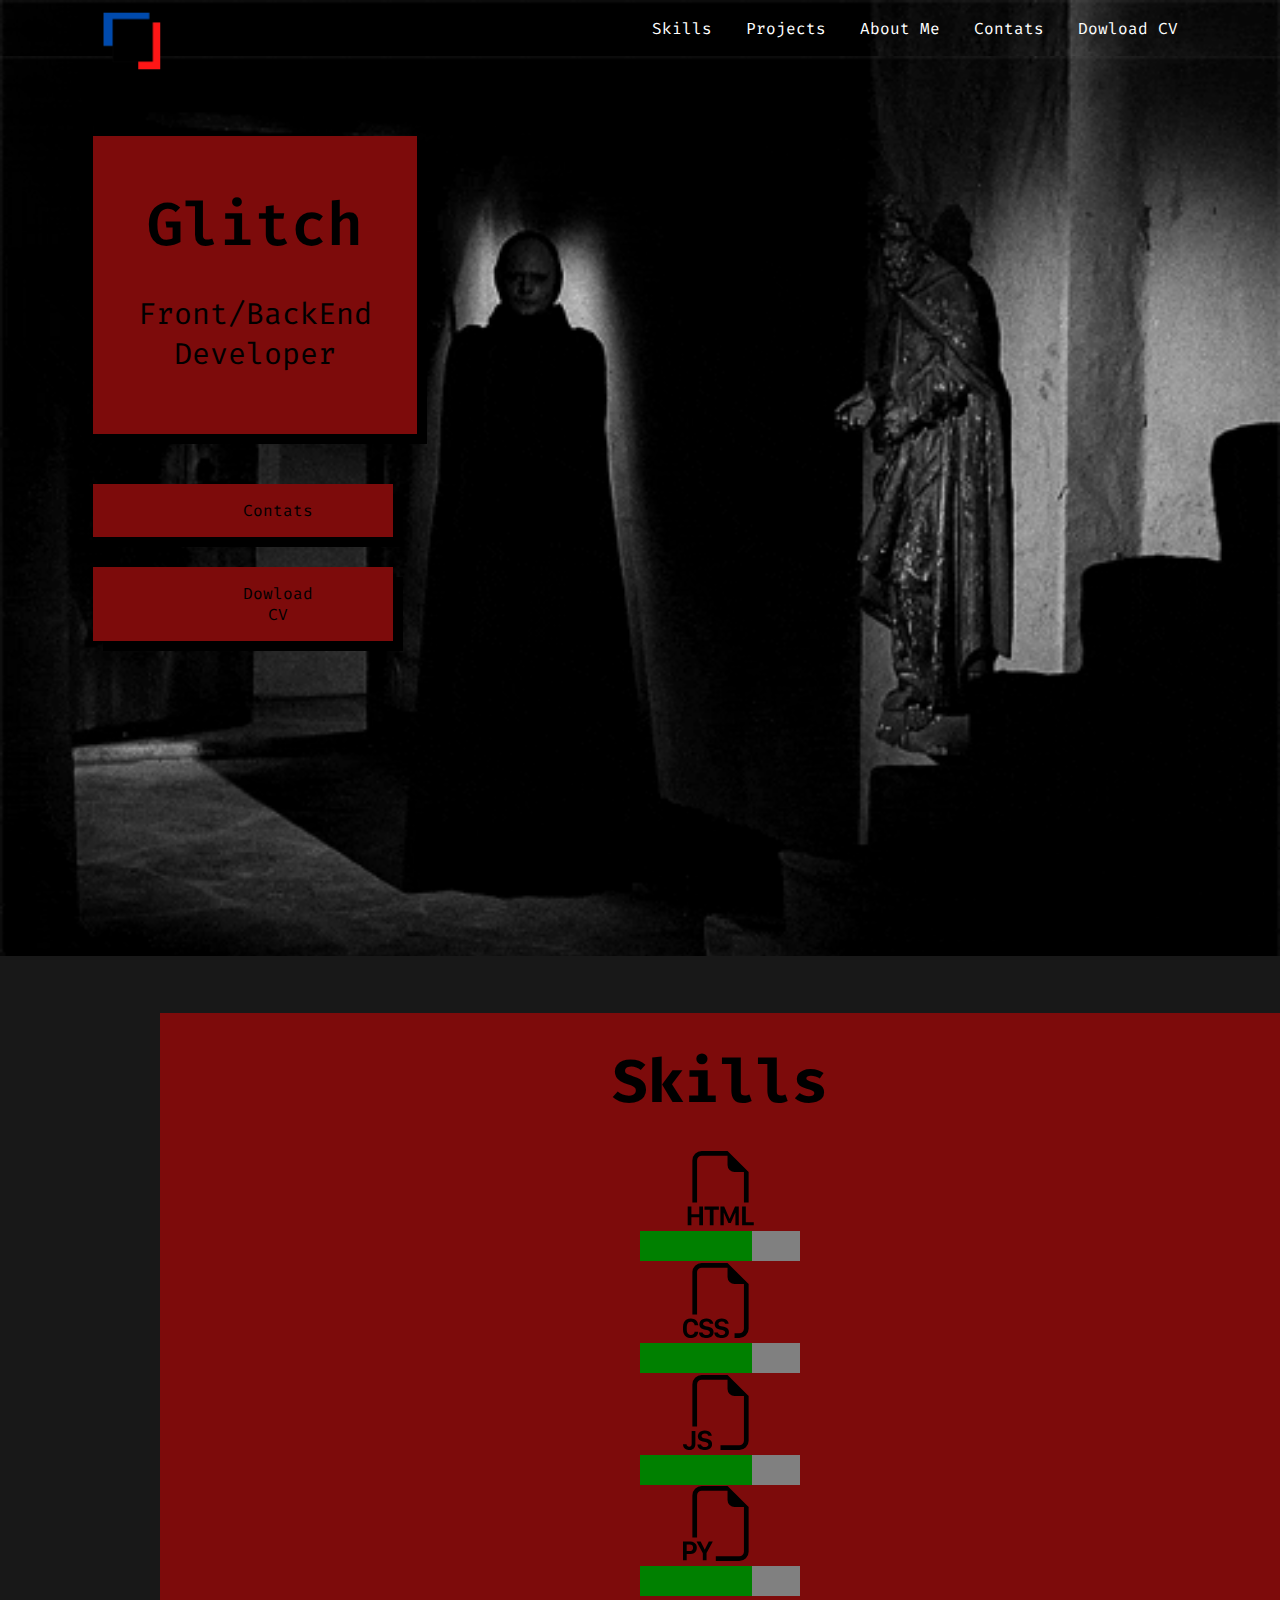
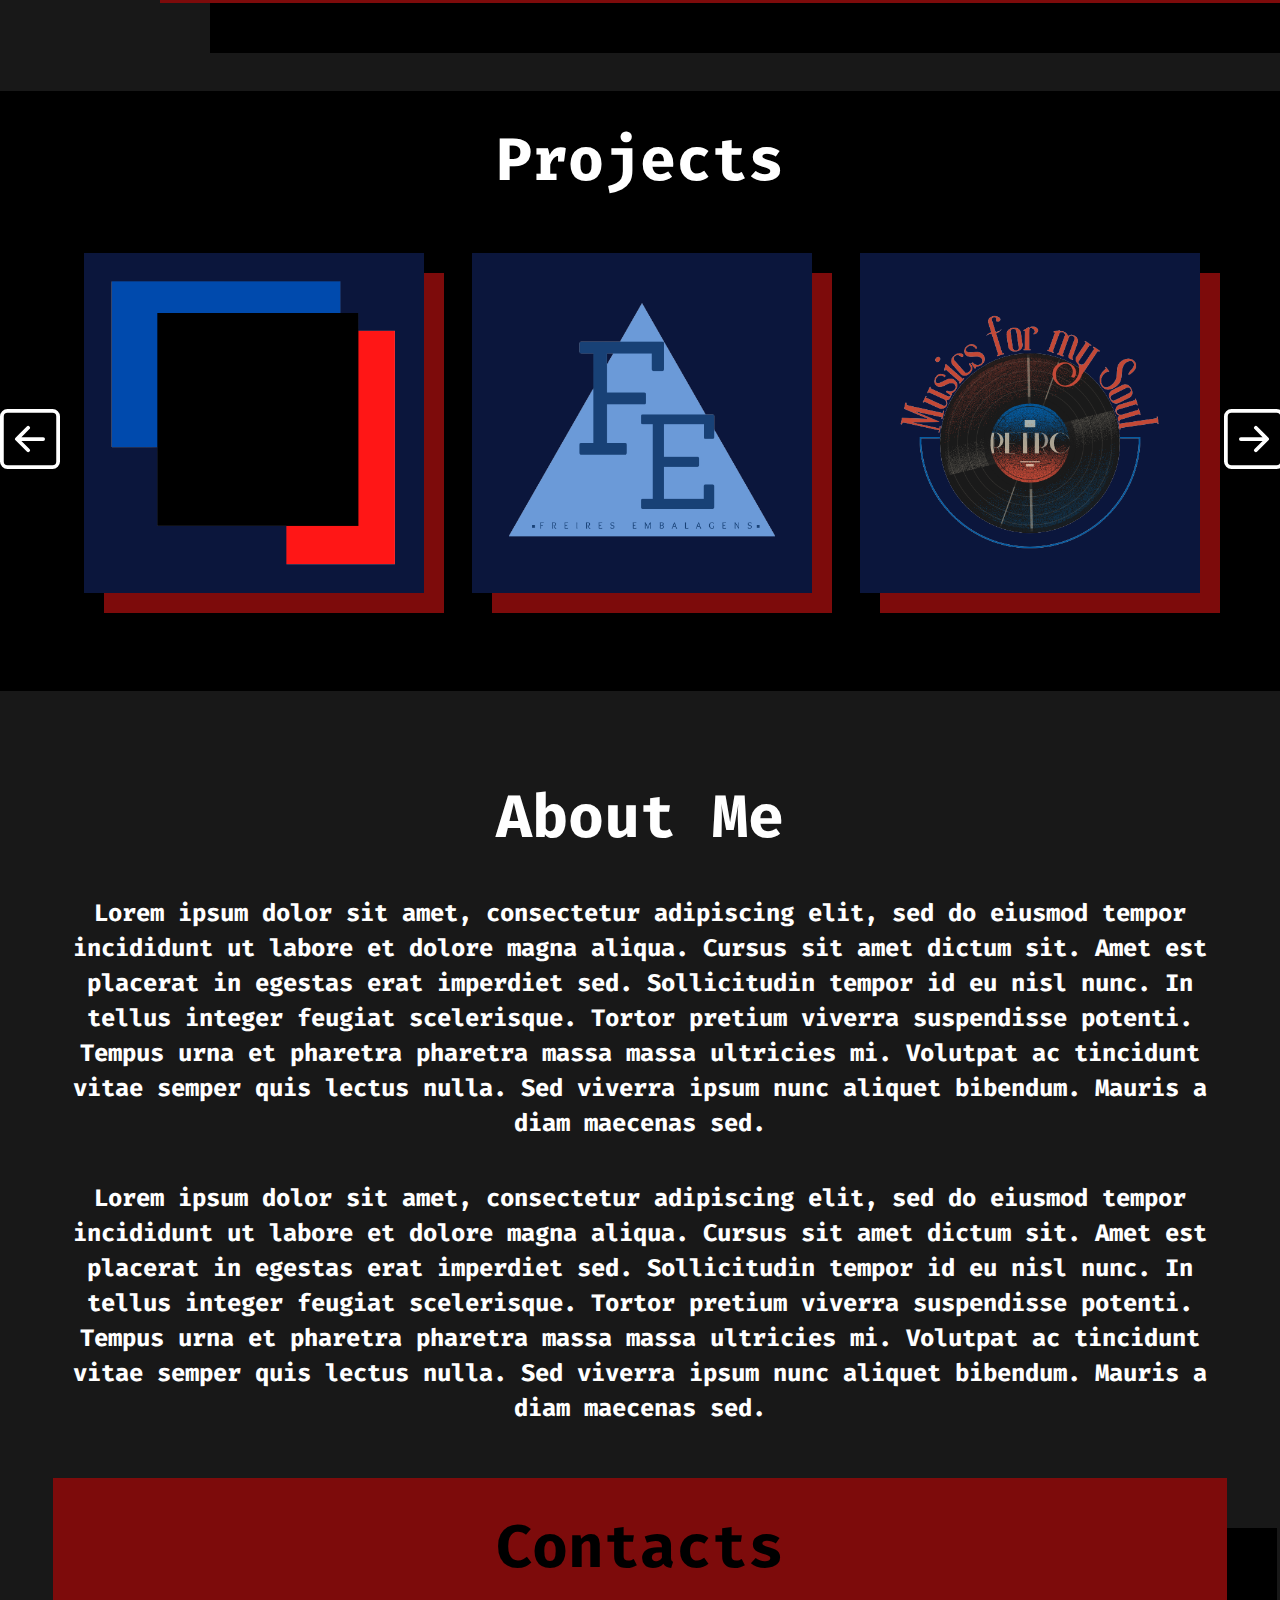
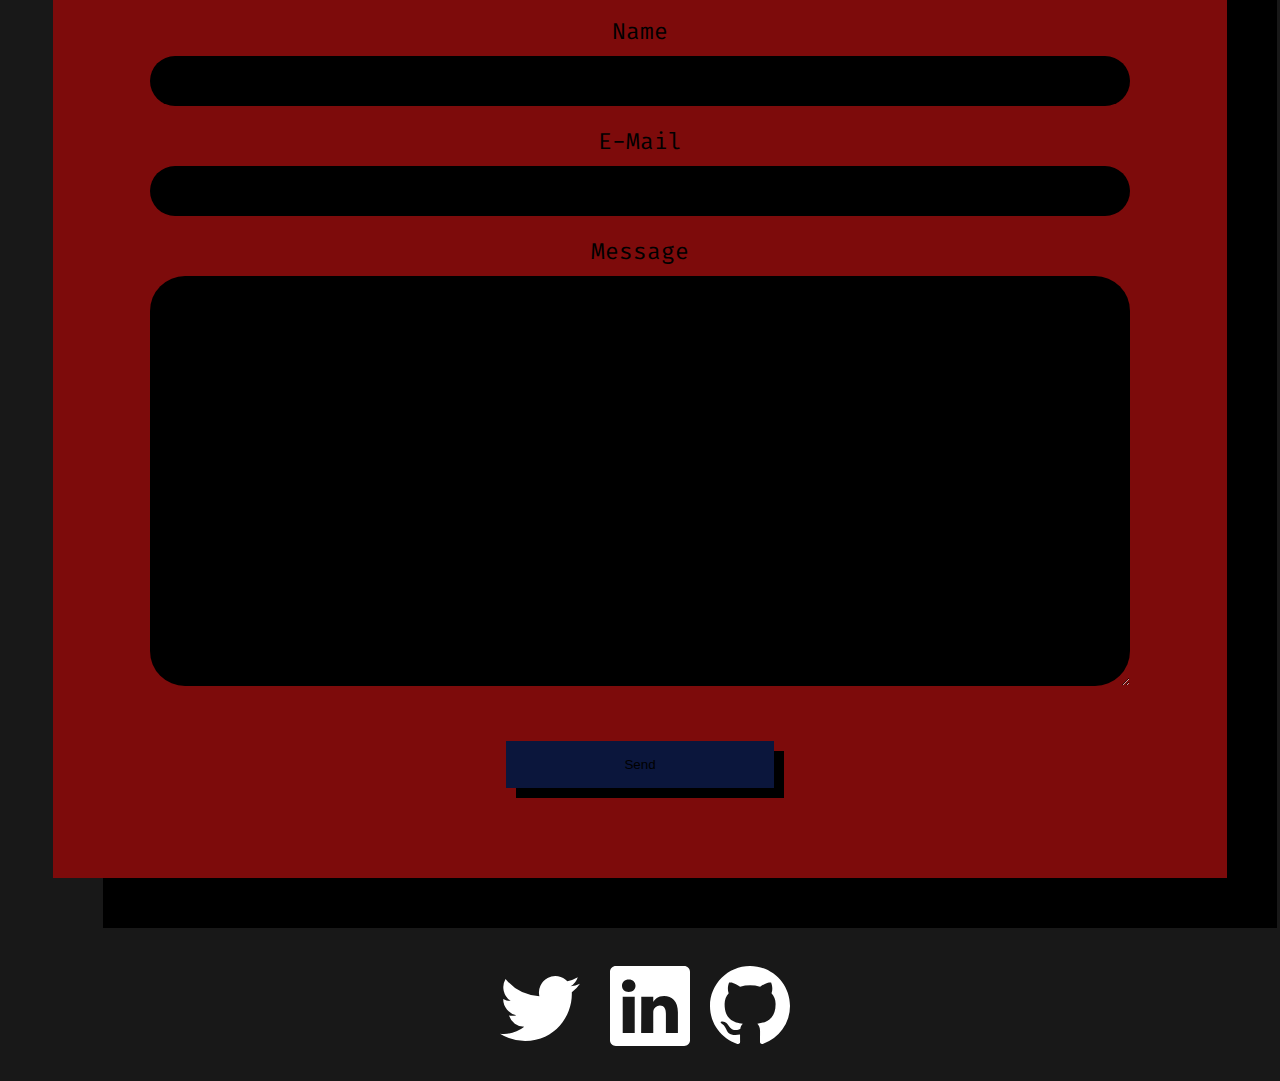
==== index.html @ 5510adcf "first commit" ====
<!DOCTYPE html>
<html lang="en">
<head>
    <meta charset="UTF-8">
    <meta http-equiv="X-UA-Compatible" content="IE=edge">
    <meta name="viewport" content="width=device-width, initial-scale=1.0">
    <title>Glitch</title>

  <link rel="preconnect" href="https://fonts.googleapis.com">
  <link rel="preconnect" href="https://fonts.gstatic.com" crossorigin>
  <link rel="preconnect" href="https://fonts.googleapis.com">
  <link rel="preconnect" href="https://fonts.gstatic.com" crossorigin>
  <link href="https://fonts.googleapis.com/css2?family=Fira+Code:wght@300;400;500;600;700&display=swap" rel="stylesheet"> 
    
  <link rel="stylesheet" href="CSS/reset.css">
  <link rel="stylesheet" href="CSS/Components/header.css">
  <link rel="stylesheet" href="CSS/Components/home.css">
  <link rel="stylesheet" href="CSS/Components/skills.css">
  <link rel="stylesheet" href="CSS/Components/projects.css">
  <link rel="stylesheet" href="CSS/Components/aboutMe.css">
  <link rel="stylesheet" href="CSS/Components/contacts.css">
  <link rel="stylesheet" href="CSS/Components/footer.css"
</head>
  <body>
    <div class="header" id="header">
        <button onclick="toggleSidebar()" class="btn_icon_header">
            <svg xmlns="http://www.w3.org/2000/svg" width="30" height="30" fill="currentColor" class="bi bi-list" viewBox="0 0 16 16">
                <path fill-rule="evenodd" d="M2.5 12a.5.5 0 0 1 .5-.5h10a.5.5 0 0 1 0 1H3a.5.5 0 0 1-.5-.5zm0-4a.5.5 0 0 1 .5-.5h10a.5.5 0 0 1 0 1H3a.5.5 0 0 1-.5-.5zm0-4a.5.5 0 0 1 .5-.5h10a.5.5 0 0 1 0 1H3a.5.5 0 0 1-.5-.5z"/>
            </svg>
        </button>
        <div class="logo_header">
            <img src="assets/img/Glitch-removebg.png" alt="Logo Glitch" 
            class="img_logo_header">
        </div>
        <div class="navigation_header" id="navigation_header">
            <button onclick="toggleSidebar()" class="btn_icon_header">
                <svg xmlns="http://www.w3.org/2000/svg" width="30" height="30" fill="currentColor" class="bi bi-x-square" viewBox="0 0 16 16">
                    <path d="M14 1a1 1 0 0 1 1 1v12a1 1 0 0 1-1 1H2a1 1 0 0 1-1-1V2a1 1 0 0 1 1-1h12zM2 0a2 2 0 0 0-2 2v12a2 2 0 0 0 2 2h12a2 2 0 0 0 2-2V2a2 2 0 0 0-2-2H2z"/>
                    <path d="M4.646 4.646a.5.5 0 0 1 .708 0L8 7.293l2.646-2.647a.5.5 0 0 1 .708.708L8.707 8l2.647 2.646a.5.5 0 0 1-.708.708L8 8.707l-2.646 2.647a.5.5 0 0 1-.708-.708L7.293 8 4.646 5.354a.5.5 0 0 1 0-.708z"/>
                  </svg>
            </button>
            <a href="">Skills</a>
            <a href="">Projects</a>
            <a href="">About Me</a>
            <a href="">Contats</a>
            <a id="button" href="">Dowload CV</a>
        </div>
    </div>
    <section class="banner">
        <div tabindex="0" onclick="closeSidebar()" class="content" id="content">
        <div  class="box" id="box">
            <div class="title">
                <h1 class="h1">Glitch</h1>
            </div>
                <h2 class="h2">Front/BackEnd Developer</h2>
        </div>
        <div>
            <a class="button" href="">Contats</a>
            <a class="button" href="">Dowload CV</a>
        </div>
        </div>
    </section>
    <section class="skills">
        <article class="boxSkills">
            <div class="title">
               <h1>Skills</h1>
            </div>
         <svg xmlns="http://www.w3.org/2000/svg" width="83" height="75" fill="currentColor" class="bi bi-filetype-html" viewBox="0 0 16 16">
             <path fill-rule="evenodd" d="M14 4.5V11h-1V4.5h-2A1.5 1.5 0 0 1 9.5 3V1H4a1 1 0 0 0-1 1v9H2V2a2 2 0 0 1 2-2h5.5L14 4.5Zm-9.736 7.35v3.999h-.791v-1.714H1.79v1.714H1V11.85h.791v1.626h1.682V11.85h.79Zm2.251.662v3.337h-.794v-3.337H4.588v-.662h3.064v.662H6.515Zm2.176 3.337v-2.66h.038l.952 2.159h.516l.946-2.16h.038v2.661h.715V11.85h-.8l-1.14 2.596H9.93L8.79 11.85h-.805v3.999h.706Zm4.71-.674h1.696v.674H12.61V11.85h.79v3.325Z"/>
         </svg>
         <div class="rigth">
            <progress class="bar" max="100" value="70">70%</progress>
         </div>
            <svg xmlns="http://www.w3.org/2000/svg" width="83" height="75" fill="currentColor" class="bi bi-filetype-css" viewBox="0 0 16 16">
                <path fill-rule="evenodd" d="M14 4.5V14a2 2 0 0 1-2 2h-1v-1h1a1 1 0 0 0 1-1V4.5h-2A1.5 1.5 0 0 1 9.5 3V1H4a1 1 0 0 0-1 1v9H2V2a2 2 0 0 1 2-2h5.5L14 4.5ZM3.397 14.841a1.13 1.13 0 0 0 .401.823c.13.108.289.192.478.252.19.061.411.091.665.091.338 0 .624-.053.859-.158.236-.105.416-.252.539-.44.125-.189.187-.408.187-.656 0-.224-.045-.41-.134-.56a1.001 1.001 0 0 0-.375-.357 2.027 2.027 0 0 0-.566-.21l-.621-.144a.97.97 0 0 1-.404-.176.37.37 0 0 1-.144-.299c0-.156.062-.284.185-.384.125-.101.296-.152.512-.152.143 0 .266.023.37.068a.624.624 0 0 1 .246.181.56.56 0 0 1 .12.258h.75a1.092 1.092 0 0 0-.2-.566 1.21 1.21 0 0 0-.5-.41 1.813 1.813 0 0 0-.78-.152c-.293 0-.551.05-.776.15-.225.099-.4.24-.527.421-.127.182-.19.395-.19.639 0 .201.04.376.122.524.082.149.2.27.352.367.152.095.332.167.539.213l.618.144c.207.049.361.113.463.193a.387.387 0 0 1 .152.326.505.505 0 0 1-.085.29.559.559 0 0 1-.255.193c-.111.047-.249.07-.413.07-.117 0-.223-.013-.32-.04a.838.838 0 0 1-.248-.115.578.578 0 0 1-.255-.384h-.765ZM.806 13.693c0-.248.034-.46.102-.633a.868.868 0 0 1 .302-.399.814.814 0 0 1 .475-.137c.15 0 .283.032.398.097a.7.7 0 0 1 .272.26.85.85 0 0 1 .12.381h.765v-.072a1.33 1.33 0 0 0-.466-.964 1.441 1.441 0 0 0-.489-.272 1.838 1.838 0 0 0-.606-.097c-.356 0-.66.074-.911.223-.25.148-.44.359-.572.632-.13.274-.196.6-.196.979v.498c0 .379.064.704.193.976.131.271.322.48.572.626.25.145.554.217.914.217.293 0 .554-.055.785-.164.23-.11.414-.26.55-.454a1.27 1.27 0 0 0 .226-.674v-.076h-.764a.799.799 0 0 1-.118.363.7.7 0 0 1-.272.25.874.874 0 0 1-.401.087.845.845 0 0 1-.478-.132.833.833 0 0 1-.299-.392 1.699 1.699 0 0 1-.102-.627v-.495ZM6.78 15.29a1.176 1.176 0 0 1-.111-.449h.764a.578.578 0 0 0 .255.384c.07.049.154.087.25.114.095.028.201.041.319.041.164 0 .301-.023.413-.07a.559.559 0 0 0 .255-.193.507.507 0 0 0 .085-.29.387.387 0 0 0-.153-.326c-.101-.08-.256-.144-.463-.193l-.618-.143a1.72 1.72 0 0 1-.539-.214 1 1 0 0 1-.351-.367 1.068 1.068 0 0 1-.123-.524c0-.244.063-.457.19-.639.127-.181.303-.322.527-.422.225-.1.484-.149.777-.149.304 0 .564.05.779.152.217.102.384.239.5.41.12.17.187.359.2.566h-.75a.56.56 0 0 0-.12-.258.624.624 0 0 0-.246-.181.923.923 0 0 0-.37-.068c-.216 0-.387.05-.512.152a.472.472 0 0 0-.184.384c0 .121.047.22.143.3a.97.97 0 0 0 .404.175l.621.143c.217.05.406.12.566.211.16.09.285.21.375.358.09.148.135.335.135.56 0 .247-.063.466-.188.656a1.216 1.216 0 0 1-.539.439c-.234.105-.52.158-.858.158-.254 0-.476-.03-.665-.09a1.404 1.404 0 0 1-.478-.252 1.13 1.13 0 0 1-.29-.375Z"/>
              </svg>
            <div class="rigth">
               <progress class="bar" max="100" value="70">70%</progress>
            </div>
            <svg xmlns="http://www.w3.org/2000/svg" width="83" height="75" fill="currentColor" class="bi bi-filetype-js" viewBox="0 0 16 16">
                <path fill-rule="evenodd" d="M14 4.5V14a2 2 0 0 1-2 2H8v-1h4a1 1 0 0 0 1-1V4.5h-2A1.5 1.5 0 0 1 9.5 3V1H4a1 1 0 0 0-1 1v9H2V2a2 2 0 0 1 2-2h5.5L14 4.5ZM3.186 15.29a1.176 1.176 0 0 1-.111-.449h.765a.578.578 0 0 0 .255.384c.07.049.153.087.249.114.095.028.202.041.319.041.164 0 .302-.023.413-.07a.559.559 0 0 0 .255-.193.507.507 0 0 0 .085-.29.387.387 0 0 0-.153-.326c-.101-.08-.255-.144-.462-.193l-.619-.143a1.72 1.72 0 0 1-.539-.214 1.001 1.001 0 0 1-.351-.367 1.068 1.068 0 0 1-.123-.524c0-.244.063-.457.19-.639.127-.181.303-.322.528-.422.224-.1.483-.149.776-.149.305 0 .564.05.78.152.216.102.383.239.5.41.12.17.186.359.2.566h-.75a.56.56 0 0 0-.12-.258.624.624 0 0 0-.247-.181.923.923 0 0 0-.369-.068c-.217 0-.388.05-.513.152a.472.472 0 0 0-.184.384c0 .121.048.22.143.3a.97.97 0 0 0 .405.175l.62.143c.218.05.406.12.566.211.16.09.285.21.375.358.09.148.135.335.135.56 0 .247-.063.466-.188.656a1.216 1.216 0 0 1-.539.439c-.234.105-.52.158-.858.158-.254 0-.476-.03-.665-.09a1.404 1.404 0 0 1-.478-.252 1.13 1.13 0 0 1-.29-.375Zm-3.104-.033A1.32 1.32 0 0 1 0 14.791h.765a.576.576 0 0 0 .073.27.499.499 0 0 0 .454.246c.19 0 .33-.055.422-.164.092-.11.138-.265.138-.466v-2.745h.79v2.725c0 .44-.119.774-.357 1.005-.236.23-.564.345-.984.345a1.59 1.59 0 0 1-.569-.094 1.145 1.145 0 0 1-.407-.266 1.14 1.14 0 0 1-.243-.39Z"/>
              </svg>
            <div class="rigth">
               <progress class="bar" max="100" value="70">70%</progress>
            </div>
            <svg xmlns="http://www.w3.org/2000/svg" width="83" height="75" fill="currentColor" class="bi bi-filetype-py" viewBox="0 0 16 16">
                <path fill-rule="evenodd" d="M14 4.5V14a2 2 0 0 1-2 2H7v-1h5a1 1 0 0 0 1-1V4.5h-2A1.5 1.5 0 0 1 9.5 3V1H4a1 1 0 0 0-1 1v9H2V2a2 2 0 0 1 2-2h5.5L14 4.5ZM0 11.85h1.6c.289 0 .533.06.732.179.201.117.355.276.46.477.105.201.158.427.158.677 0 .25-.054.476-.16.677-.106.199-.26.357-.464.474a1.452 1.452 0 0 1-.732.173H.79v1.342H0V11.85Zm2.06 1.714a.795.795 0 0 0 .085-.381c0-.227-.062-.4-.185-.521-.123-.122-.294-.182-.513-.182H.788v1.406h.66a.794.794 0 0 0 .374-.082.574.574 0 0 0 .238-.24Zm2.963.75v1.535H4.23v-1.52L2.89 11.85h.876l.853 1.696h.032l.856-1.696h.855l-1.339 2.464Z"/>
              </svg>
            <div class="rigth">
               <progress class="bar" max="100" value="70">70%</progress>
            </div>
           </article>
    </section>
    <section class="projects">
        <div class="background">
            <div class="title">
                <h1>Projects</h1>
            </div>
            <section class="container">
                <button class="arrowLeft"><span class="subtitle">Left</span>
                    <svg xmlns="http://www.w3.org/2000/svg" width="60" height="60" fill="currentColor" class="bi bi-arrow-left-square" viewBox="0 0 16 16">
                        <path fill-rule="evenodd" d="M15 2a1 1 0 0 0-1-1H2a1 1 0 0 0-1 1v12a1 1 0 0 0 1 1h12a1 1 0 0 0 1-1V2zM0 2a2 2 0 0 1 2-2h12a2 2 0 0 1 2 2v12a2 2 0 0 1-2 2H2a2 2 0 0 1-2-2V2zm11.5 5.5a.5.5 0 0 1 0 1H5.707l2.147 2.146a.5.5 0 0 1-.708.708l-3-3a.5.5 0 0 1 0-.708l3-3a.5.5 0 1 1 .708.708L5.707 7.5H11.5z"/>
                    </svg>
                </button>
            <div class="items">
                <div class="item">
                <a href="https://gl7tch.github.io/">
                    <img class="img" src="assets/img/Glitch-removebg.png" alt="Logo Glitch">
                </a>
            </div>
            <div class="item">
                <a href="https://www.instagram.com/freiresembalagens/" target="_blank">
                    <img class="img" src="assets/img/freires-embalagens.png" alt="Logo Freires Embalagens">
                </a>
            </div>
                <div class="item">
                <a href="" target="_blank">
                    <img class="img" src="assets/img/MFMS.png" alt="Music For My Soul">
                </a>
            </div>
        </div>
                <button class="arrowRigth"><span class="subtitle">Rigth</span>
                    <svg xmlns="http://www.w3.org/2000/svg" width="60" height="60" fill="currentColor" class="bi bi-arrow-right-square" viewBox="0 0 16 16">
                        <path fill-rule="evenodd" d="M15 2a1 1 0 0 0-1-1H2a1 1 0 0 0-1 1v12a1 1 0 0 0 1 1h12a1 1 0 0 0 1-1V2zM0 2a2 2 0 0 1 2-2h12a2 2 0 0 1 2 2v12a2 2 0 0 1-2 2H2a2 2 0 0 1-2-2V2zm4.5 5.5a.5.5 0 0 0 0 1h5.793l-2.147 2.146a.5.5 0 0 0 .708.708l3-3a.5.5 0 0 0 0-.708l-3-3a.5.5 0 1 0-.708.708L10.293 7.5H4.5z"/>
                    </svg>
                </button>
            </section>
        </div>
           
    </section>
    <section class="aboutMe">
        <div class="description">
            <div class="title">
                <h1>About Me</h1>
            </div>
            <div>
                <h2 class="about">
                    <p>Lorem ipsum dolor sit amet, consectetur adipiscing elit, 
                    sed do eiusmod tempor incididunt ut labore et dolore magna aliqua. Cursus sit amet dictum sit. 
                    Amet est placerat in egestas erat imperdiet sed. Sollicitudin tempor id eu nisl nunc. 
                    In tellus integer feugiat scelerisque. Tortor pretium viverra suspendisse potenti. 
                    Tempus urna et pharetra pharetra massa massa ultricies mi. Volutpat ac tincidunt vitae semper quis lectus nulla. 
                    Sed viverra ipsum nunc aliquet bibendum. Mauris a diam maecenas sed.</p>
                </h2>
                <h2 class="about">
                    <p>Lorem ipsum dolor sit amet, consectetur adipiscing elit, 
                    sed do eiusmod tempor incididunt ut labore et dolore magna aliqua. Cursus sit amet dictum sit. 
                    Amet est placerat in egestas erat imperdiet sed. Sollicitudin tempor id eu nisl nunc. 
                    In tellus integer feugiat scelerisque. Tortor pretium viverra suspendisse potenti. 
                    Tempus urna et pharetra pharetra massa massa ultricies mi. Volutpat ac tincidunt vitae semper quis lectus nulla. 
                    Sed viverra ipsum nunc aliquet bibendum. Mauris a diam maecenas sed.</p>
                </h2>
            </div>
        </div>
    </section>

<form class="form">
         <div class="title">
            <h1>Contacts</h1>
        </div>
    <div class="elements">
        <label class="label" for="name">Name</label>
        <input class="input" id="name" type="text" required>

        <label class="label" for="email">E-Mail</label>
        <input  class="input" id="email" type="email" required>

        <label class="label" for="message">Message</label>
        <textarea class="input-textarea" id="message" required></textarea>
    </div>
        <button class="sendButton" type="submit">Send</button>
</form>

<section class="social">
    <a href="https://twitter.com/Glitch07_" target="_blank" class="twitterIcon">
        <svg xmlns="http://www.w3.org/2000/svg" width="100" height="80" fill="currentColor" class="bi bi-twitter" viewBox="0 0 16 16">
            <path d="M5.026 15c6.038 0 9.341-5.003 9.341-9.334 0-.14 0-.282-.006-.422A6.685 6.685 0 0 0 16 3.542a6.658 6.658 0 0 1-1.889.518 3.301 3.301 0 0 0 1.447-1.817 6.533 6.533 0 0 1-2.087.793A3.286 3.286 0 0 0 7.875 6.03a9.325 9.325 0 0 1-6.767-3.429 3.289 3.289 0 0 0 1.018 4.382A3.323 3.323 0 0 1 .64 6.575v.045a3.288 3.288 0 0 0 2.632 3.218 3.203 3.203 0 0 1-.865.115 3.23 3.23 0 0 1-.614-.057 3.283 3.283 0 0 0 3.067 2.277A6.588 6.588 0 0 1 .78 13.58a6.32 6.32 0 0 1-.78-.045A9.344 9.344 0 0 0 5.026 15z"/>
        </svg>
    </a>
    <a href="" target="_blank" class="linkedinIcon">
        <svg xmlns="http://www.w3.org/2000/svg" width="80" height="80" fill="currentColor" class="bi bi-linkedin" viewBox="0 0 16 16">
            <path d="M0 1.146C0 .513.526 0 1.175 0h13.65C15.474 0 16 .513 16 1.146v13.708c0 .633-.526 1.146-1.175 1.146H1.175C.526 16 0 15.487 0 14.854V1.146zm4.943 12.248V6.169H2.542v7.225h2.401zm-1.2-8.212c.837 0 1.358-.554 1.358-1.248-.015-.709-.52-1.248-1.342-1.248-.822 0-1.359.54-1.359 1.248 0 .694.521 1.248 1.327 1.248h.016zm4.908 8.212V9.359c0-.216.016-.432.08-.586.173-.431.568-.878 1.232-.878.869 0 1.216.662 1.216 1.634v3.865h2.401V9.25c0-2.22-1.184-3.252-2.764-3.252-1.274 0-1.845.7-2.165 1.193v.025h-.016a5.54 5.54 0 0 1 .016-.025V6.169h-2.4c.03.678 0 7.225 0 7.225h2.4z"/>
        </svg>
    </a>
    <a href="https://github.com/Glch" target="_blank" class="githubIcon">
        <svg xmlns="http://www.w3.org/2000/svg" width="80" height="80" fill="currentColor" class="bi bi-github" viewBox="0 0 16 16">
            <path d="M8 0C3.58 0 0 3.58 0 8c0 3.54 2.29 6.53 5.47 7.59.4.07.55-.17.55-.38 0-.19-.01-.82-.01-1.49-2.01.37-2.53-.49-2.69-.94-.09-.23-.48-.94-.82-1.13-.28-.15-.68-.52-.01-.53.63-.01 1.08.58 1.23.82.72 1.21 1.87.87 2.33.66.07-.52.28-.87.51-1.07-1.78-.2-3.64-.89-3.64-3.95 0-.87.31-1.59.82-2.15-.08-.2-.36-1.02.08-2.12 0 0 .67-.21 2.2.82.64-.18 1.32-.27 2-.27.68 0 1.36.09 2 .27 1.53-1.04 2.2-.82 2.2-.82.44 1.1.16 1.92.08 2.12.51.56.82 1.27.82 2.15 0 3.07-1.87 3.75-3.65 3.95.29.25.54.73.54 1.48 0 1.07-.01 1.93-.01 2.2 0 .21.15.46.55.38A8.012 8.012 0 0 0 16 8c0-4.42-3.58-8-8-8z"/>
        </svg>
    </a>

</section>

    <script src="JS/Components/carousel.js"></script>

  </body>
<script>
    var header = document.getElementById('header');
    var navigationHeader = document.getElementById('navigation_header');
    var content = document.getElementById('content');
    var showSidebar = false;

    function toggleSidebar()
    {
        showSidebar = !showSidebar;
        if(showSidebar)
        {
            navigationHeader.style.marginLeft = '-10vw';
            navigationHeader.style.animationName = 'showSidebar';
            content.style.filter = 'blur(2px)'
      
        }
        else
        {
            navigationHeader.style.marginLeft = '-100vw';
            navigationHeader.style.animationName = ''
            content.style.filter = ''
        }
    }

    function closeSidebar()
    {
        if(showSidebar)
        {
            toggleSidebar();
        }
    }

    window.addEventListener('resize', function(event) {
        if(window.innerWidth > 768 && showSidebar) 
        {  
            toggleSidebar();
        }
    });
</script>
</html>
---- CSS/Components/header.css ----
:root{
    --color-black: #000000;
    --color-gray: #181818;
    --color-red: #7D0B0B;
    --color-blue: #0B163C;
    --color-white: #ffffff;
}
*{
margin: 0;
padding: 0;
}
body{
    text-align: center;
    font-family: Fira Code, Nomal;
    background-color: var(--color-gray);
    color: var(--color-black),
       var(--color-white);
}
.img_logo_header{
    width: 60px;
    margin-top: 30px;
}
.header,
.navigation_header{
    display: flex;
    flex-direction: row;
    align-items: center;
}
.header{
    background-color: rgba(0, 0, 0, 0);
    justify-content: space-between;
    padding: 0 08%;
    height: 56px;
    background-image: url(../../assets/img/giphy.gif);
    background-size: cover;
}
.navigation_header{
    gap: 34px;
    z-index: 2;
}
.content{
    height: 100vh;
    transition: 1s;
}
.navigation_header a{
    text-decoration: none;
    color: var(--color-white);
    transition: 1s;
}
.navigation_header a:hover{
    color: var(--color-red);
}
.active{
    background-color: var(--color-red);
    padding: 10px;
    border-radius: 10px;
}
.btn_icon_header{
    background-color: transparent;
    border: none;
    color: var(--color-white);
    cursor: pointer;
    display: none;
}
a{
    color: var(--color-black) 
        var(--color-white);
}
@media screen and (max-width: 768px) {
    .btn_icon_header{
        display: block;
    }
    .navigation_header{
        position: absolute;
        flex-direction: column;
        top: 0;
        background-color: var(--color-blue);
        height: 100%;
        width: 35vw;
        padding: 16px;
        animation-duration: 1s;
        margin-left: -100vw;
 }
 #button{
    display: inline-block;
    background-color: var(--color-red);
    height: 20px;
    padding: 12px 15px;
 }
}

@keyframes showSidebar {
 from {margin-left: -100vw;}
 to {margin-left: -10vw;}
}
---- CSS/Components/home.css ----
:root{
   --color-black: #000000;
   --color-gray: #181818;
   --color-red: #7D0B0B;
   --color-blue: #0B163C;
   --color-white: #ffffff;
}
.button{
   display: flex;
   background-color: var(--color-red);
   box-shadow: 10px 10px 0 var(--color-black);
   padding: 16px 150px;
   text-decoration: none;
   text-align: center;
   margin-top: 30px;
   margin-left: 93px;
   margin-right: 1040px;
}
.h1{
   text-align: center;
    font-family: Fira Code, normal;
    font-size: 60px;
    font-weight: 600;
    color: var(--color-black),
           var(--color-white);
 }
 .h2{
   text-align: center;
    font-family: Fira Code, normal;
    font-size: 30px;
    font-weight: 400;
 }
 #box{
   display: inline-block;
   background-color: var(--color-red);
   box-shadow: 10px 10px 0 var(--color-black);
   padding: 20px 45px 60px;
   margin-top: 80px;
   margin-bottom: 20px;
   margin-left: 93px;
   margin-right: 1044px;
   font-size: 30px;
 }
 .banner{
   background-image: url(../../assets/img/giphy.gif);
   background-repeat: no-repeat;
   background-size: 100%;
 }
 .title{
   margin-top: 30px;
   margin-bottom: 30px;
   font-size: 30px;
 }
---- CSS/Components/skills.css ----
:root{
    --color-black: #000000;
    --color-gray: #181818;
    --color-red: #7D0B0B;
    --color-blue: #0B163C;
    --color-white: #ffffff;
 }
 .skills{
   display: flex;
   font-family: Fira Code, normal;
   color: var(--color-black);
   flex-direction: row;
 }
 .boxSkills{
    display: inline-block;
    background-color: var(--color-red);
    box-shadow: 50px 50px 0 var(--color-black);
    width: 1174px;
    height: 590px;
    text-align: center;
    margin-top: 57px;
    margin-bottom: 88px;
    margin-left: 160px;
 }
 .skills .icon{
   margin-left: 70px;
   margin-right: 27px;
 }
 .bar{
   background-color: var(--color-white);
   border: 0px solid var(--color-black);
   height: 30px;
 }
 .bar::-webkit-progress-bar,
 .bar::-moz-progress-bar{
   background-color: var(--color-black);
 }
---- CSS/Components/projects.css ----
:root{
    --color-black: #000000;
    --color-gray: #181818;
    --color-red: #7D0B0B;
    --color-blue: #0B163C;
    --color-white: #ffffff;
}
.background{
    display: inline-block;
    background-color: var(--color-black);
    height: 600px;
    width: 100%;
    color: var(--color-white);
}
.container{
    display: flex;
    justify-content: space-around;
}
.img{
    height: 300px;
    width: 300px;
    background: var(--color-blue);
    box-shadow: 20px 20px 0 var(--color-red);
    padding: 20px;
}
.arrowLeft{
    background-color: transparent;
    border: none;
    color: var(--color-white);
    cursor: pointer;
    margin: 180px 0px 255px;
}
.arrowRigth{
    background-color: transparent;
    border: none;
    color: var(--color-white);
    cursor: pointer;
    margin: 180px 0px 255px;
}
.items{
    display: flex;
    justify-content: space-around;
    transition: transform 200ms ease-in-out;
}
.item{
    padding: 24px;
}
.subtitle{
    display: none;
}
---- CSS/Components/aboutMe.css ----
:root{
    --color-black: #000000;
    --color-gray: #181818;
    --color-red: #7D0B0B;
    --color-blue: #0B163C;
    --color-white: #ffffff;
}
.description{
    color: var(--color-white);
    margin-top: 60px;
    display: inline-block;
    background-color: transparent;
    width: 1174px;
    height: 200px;
    text-align: center;
    margin-top: 57px;
    margin-bottom: 88px;
}
.about{
    line-height: 35px;
    margin: 40px 0px;
    color: var(--color-white);
}
---- CSS/Components/contacts.css ----
:root{
    --color-black: #000000;
    --color-gray: #181818;
    --color-red: #7D0B0B;
    --color-blue: #0B163C;
    --color-white: #ffffff;
}
.form{
   font-family: Fira Code;
    display: inline-block;
    background-color: var(--color-red);
    box-shadow: 50px 50px 0 var(--color-black);
    width: 1174px;
    height: 1000px;
    text-align: center;
    margin-top: 57px;
    margin-bottom: 88px;
}
.elements{
   padding: 0px 90px;
}
.label{
   font-family: Fira Code,normal;
   font-size: 23px;
}
.input{
   border: none;
   background-color: var(--color-black);
   border-radius: 35px;
   height: 20px;
   width: 950px;
   color: var(--color-white);
   font-size: 23px;
   padding: 15px 15px;
   margin: 10px 0px 20px;
}
.input-textarea{
   border: none;
   background-color: var(--color-black);
   border-radius: 35px;
   height: 380px;
   width: 950px;
   color: var(--color-white);
   font-size: 23px;
   padding: 15px 15px;
   margin: 10px 0px 20px;
}
.sendButton{
   display: inline-block;
   background-color: var(--color-blue);
   box-shadow: 10px 10px 0 var(--color-black);
   border: none;
   padding: 16px 118px;
   text-decoration: none;
   margin-top: 30px;
   margin-bottom: 0px;
   margin-left: 440px;
   margin-right: 440px;
   cursor: pointer;
}
---- CSS/Components/footer.css ----
.social{
    display: flex;
    justify-content: space-around;
    padding: 0px 480px 30px;
 }
  .twitterIcon{
     background-color: transparent;
     border: none;
     color: var(--color-white);
     cursor: pointer;
  }
  .linkedinIcon{
    background-color: transparent;
    border: none;
    color: var(--color-white);
    cursor: pointer;
 }
  .githubIcon{
     background-color: transparent;
     border: none;
     color: var(--color-white);
     cursor: pointer;
  }
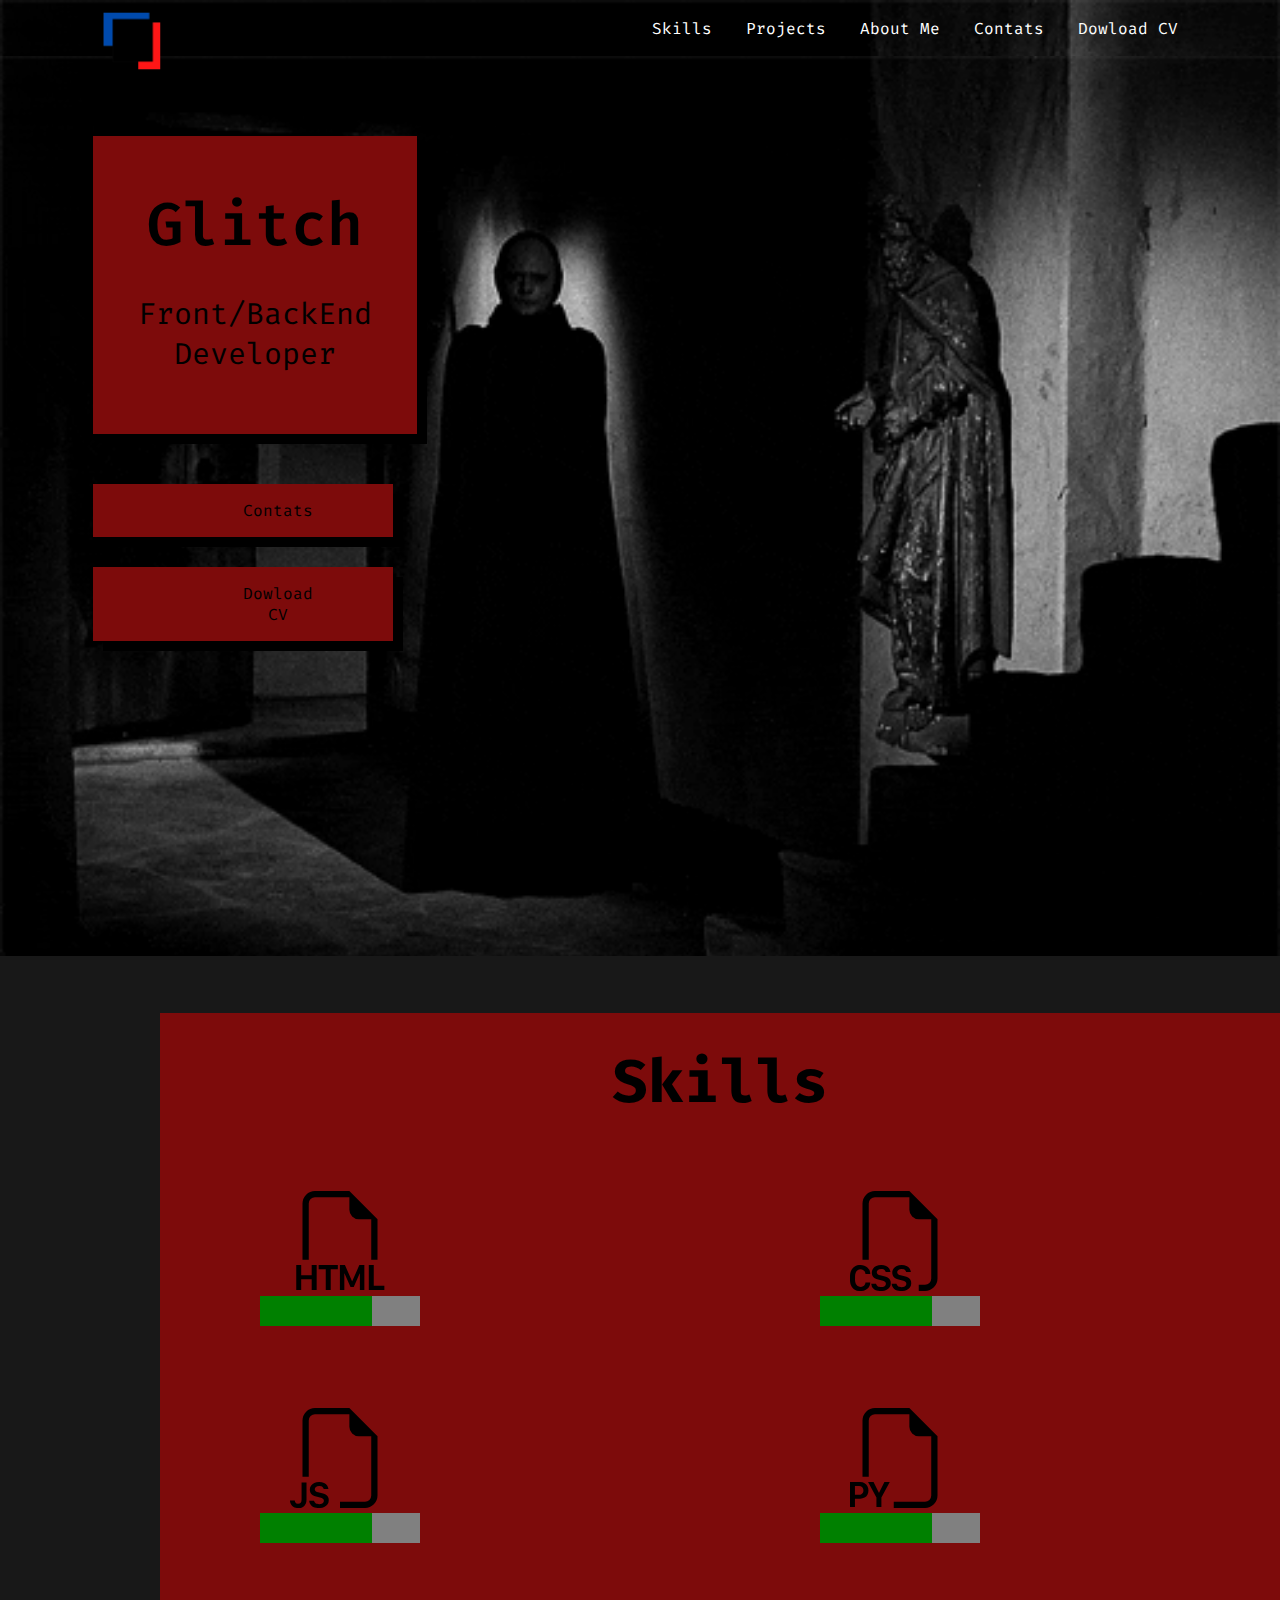
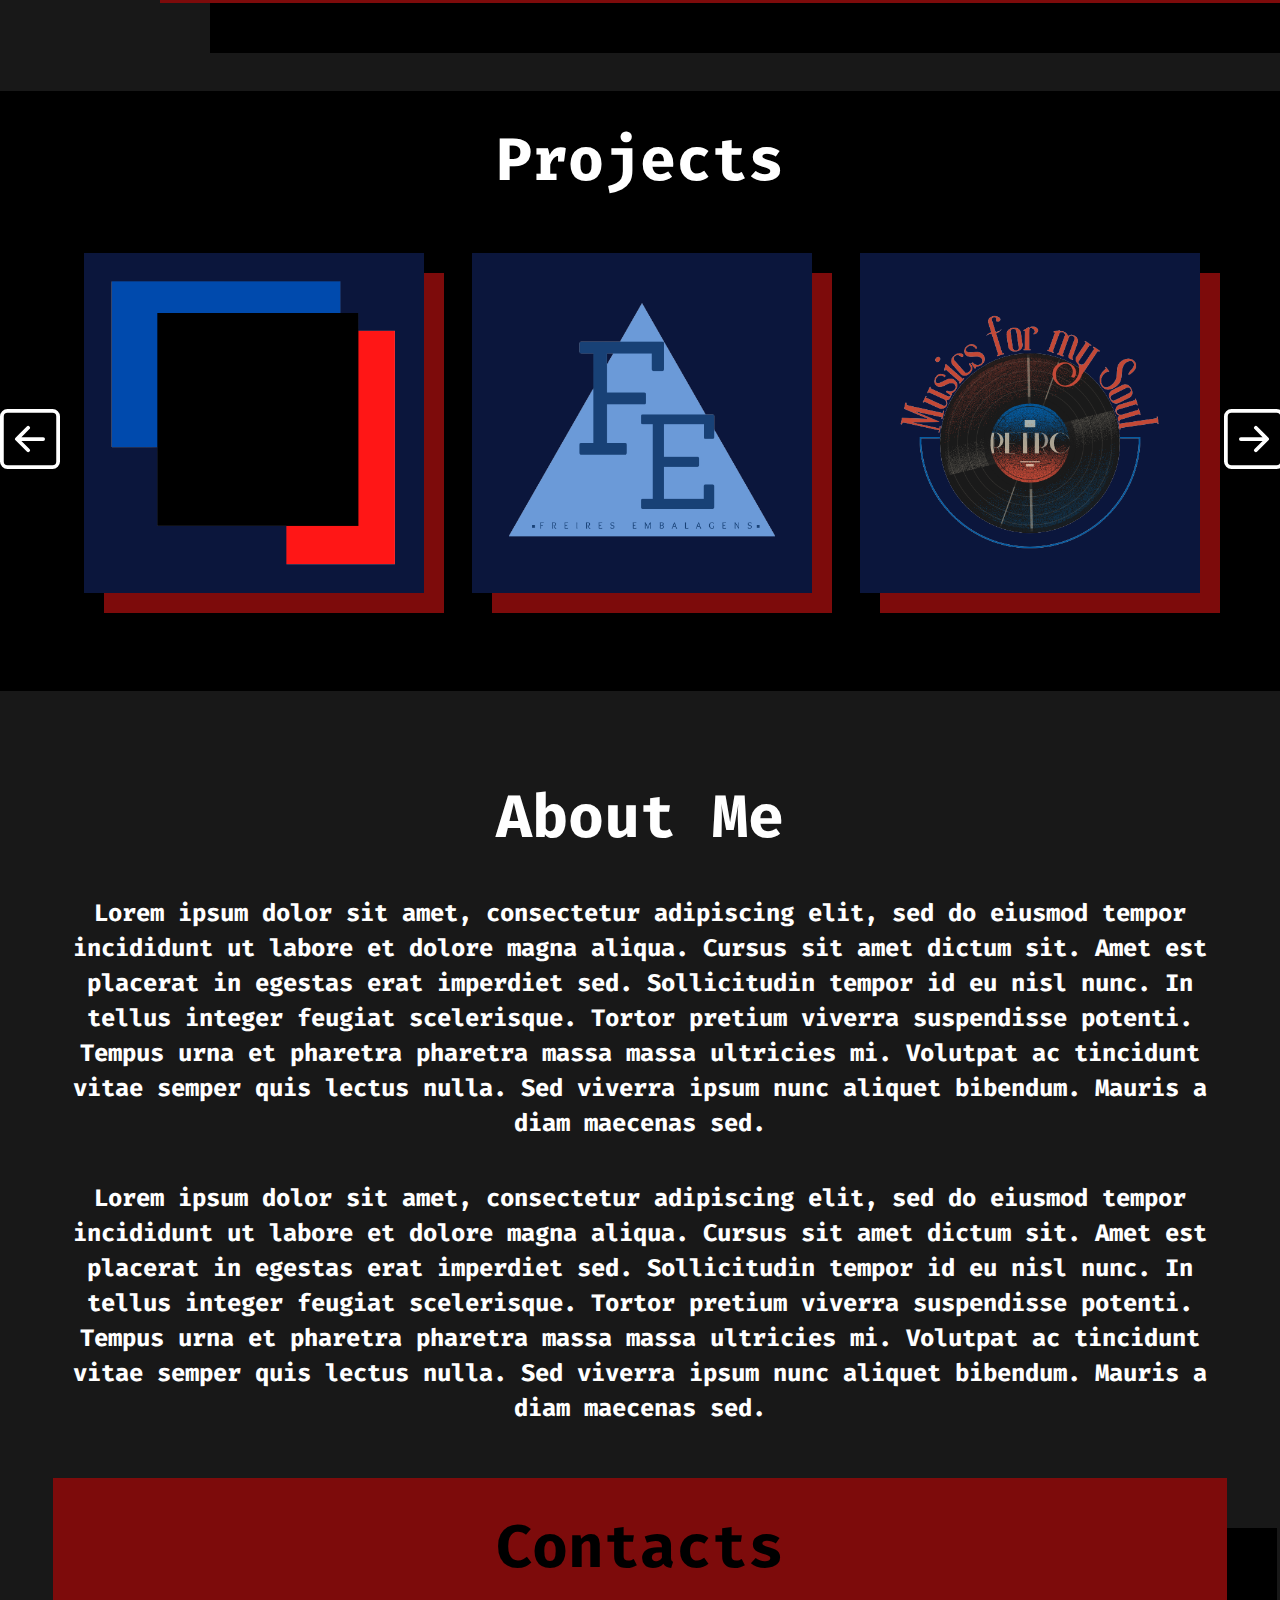
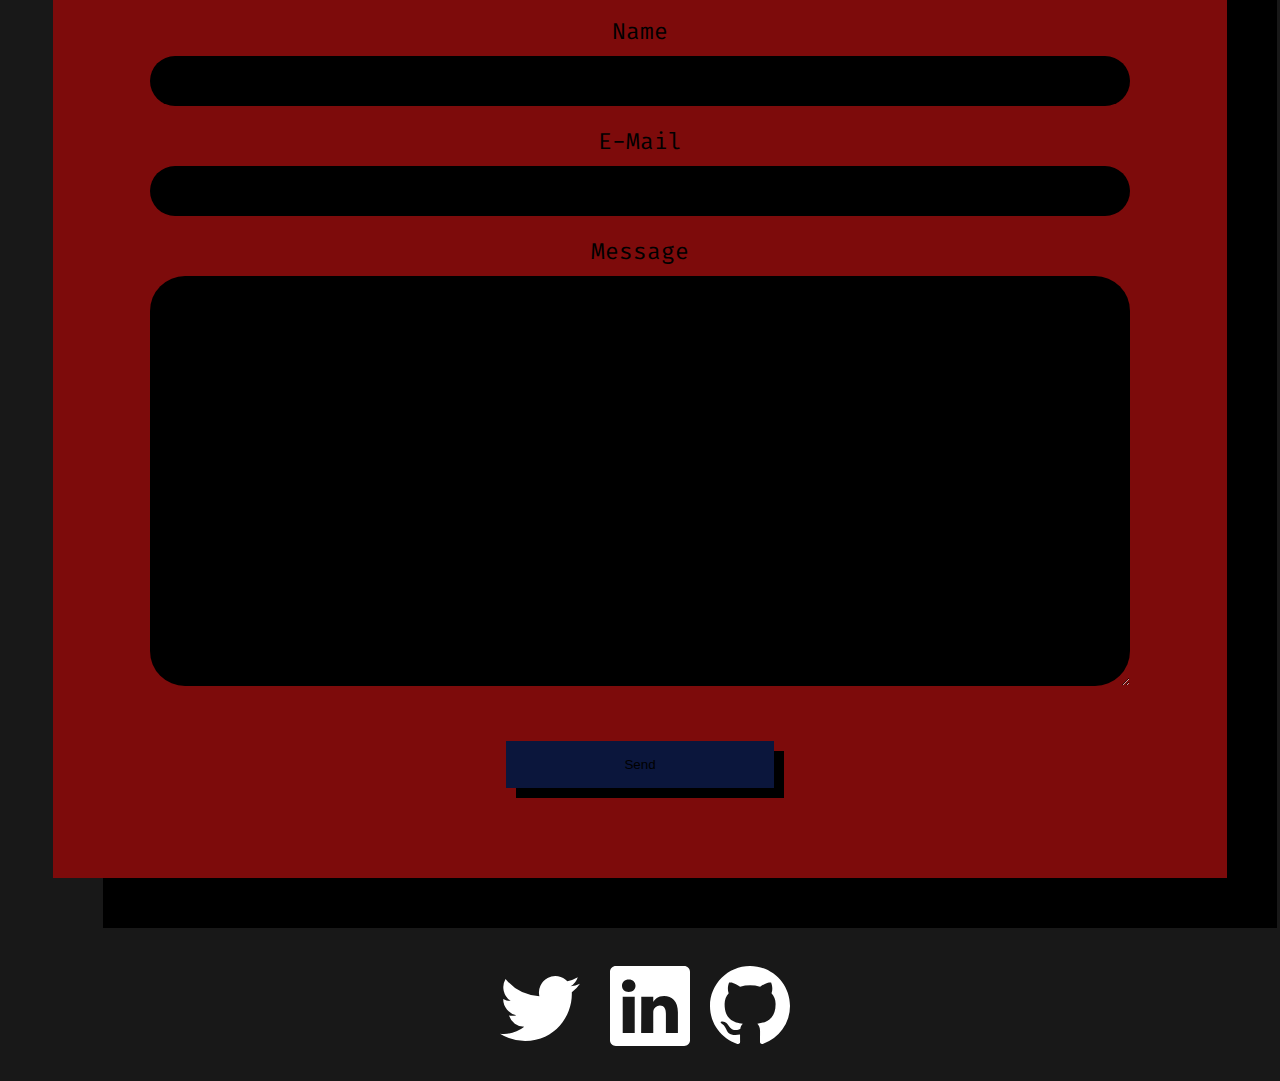
==== commit d214e50e: "first commit" ====
--- a/index.html
+++ b/index.html
@@ -19,7 +19,7 @@
   <link rel="stylesheet" href="CSS/Components/projects.css">
   <link rel="stylesheet" href="CSS/Components/aboutMe.css">
   <link rel="stylesheet" href="CSS/Components/contacts.css">
-  <link rel="stylesheet" href="CSS/Components/footer.css"
+  <link rel="stylesheet" href="CSS/Components/footer.css">
 </head>
   <body>
     <div class="header" id="header">
@@ -43,7 +43,7 @@
             <a href="">Projects</a>
             <a href="">About Me</a>
             <a href="">Contats</a>
-            <a id="button" href="">Dowload CV</a>
+            <a id="button" href="CV/curriculum.html">Dowload CV</a>
         </div>
     </div>
     <section class="banner">
@@ -56,7 +56,7 @@
         </div>
         <div>
             <a class="button" href="">Contats</a>
-            <a class="button" href="">Dowload CV</a>
+            <link><a class="button" href="CV/curriculum.html">Dowload CV</a></link>
         </div>
         </div>
     </section>
@@ -65,30 +65,40 @@
             <div class="title">
                <h1>Skills</h1>
             </div>
-         <svg xmlns="http://www.w3.org/2000/svg" width="83" height="75" fill="currentColor" class="bi bi-filetype-html" viewBox="0 0 16 16">
-             <path fill-rule="evenodd" d="M14 4.5V11h-1V4.5h-2A1.5 1.5 0 0 1 9.5 3V1H4a1 1 0 0 0-1 1v9H2V2a2 2 0 0 1 2-2h5.5L14 4.5Zm-9.736 7.35v3.999h-.791v-1.714H1.79v1.714H1V11.85h.791v1.626h1.682V11.85h.79Zm2.251.662v3.337h-.794v-3.337H4.588v-.662h3.064v.662H6.515Zm2.176 3.337v-2.66h.038l.952 2.159h.516l.946-2.16h.038v2.661h.715V11.85h-.8l-1.14 2.596H9.93L8.79 11.85h-.805v3.999h.706Zm4.71-.674h1.696v.674H12.61V11.85h.79v3.325Z"/>
-         </svg>
-         <div class="rigth">
-            <progress class="bar" max="100" value="70">70%</progress>
-         </div>
-            <svg xmlns="http://www.w3.org/2000/svg" width="83" height="75" fill="currentColor" class="bi bi-filetype-css" viewBox="0 0 16 16">
+     <div class="skill">
+        <div class="habilit">
+            <svg xmlns="http://www.w3.org/2000/svg" width="100" height="100" fill="currentColor" class="bi bi-filetype-html" viewBox="0 0 16 16">
+                <path fill-rule="evenodd" d="M14 4.5V11h-1V4.5h-2A1.5 1.5 0 0 1 9.5 3V1H4a1 1 0 0 0-1 1v9H2V2a2 2 0 0 1 2-2h5.5L14 4.5Zm-9.736 7.35v3.999h-.791v-1.714H1.79v1.714H1V11.85h.791v1.626h1.682V11.85h.79Zm2.251.662v3.337h-.794v-3.337H4.588v-.662h3.064v.662H6.515Zm2.176 3.337v-2.66h.038l.952 2.159h.516l.946-2.16h.038v2.661h.715V11.85h-.8l-1.14 2.596H9.93L8.79 11.85h-.805v3.999h.706Zm4.71-.674h1.696v.674H12.61V11.85h.79v3.325Z"/>
+            </svg>
+            <div class="rigth">
+                <progress class="bar" max="100" value="70">70%</progress>
+            </div>
+        </div>
+        <div class="habilit">
+            <svg xmlns="http://www.w3.org/2000/svg" width="100" height="100" fill="currentColor" class="bi bi-filetype-css" viewBox="0 0 16 16">
                 <path fill-rule="evenodd" d="M14 4.5V14a2 2 0 0 1-2 2h-1v-1h1a1 1 0 0 0 1-1V4.5h-2A1.5 1.5 0 0 1 9.5 3V1H4a1 1 0 0 0-1 1v9H2V2a2 2 0 0 1 2-2h5.5L14 4.5ZM3.397 14.841a1.13 1.13 0 0 0 .401.823c.13.108.289.192.478.252.19.061.411.091.665.091.338 0 .624-.053.859-.158.236-.105.416-.252.539-.44.125-.189.187-.408.187-.656 0-.224-.045-.41-.134-.56a1.001 1.001 0 0 0-.375-.357 2.027 2.027 0 0 0-.566-.21l-.621-.144a.97.97 0 0 1-.404-.176.37.37 0 0 1-.144-.299c0-.156.062-.284.185-.384.125-.101.296-.152.512-.152.143 0 .266.023.37.068a.624.624 0 0 1 .246.181.56.56 0 0 1 .12.258h.75a1.092 1.092 0 0 0-.2-.566 1.21 1.21 0 0 0-.5-.41 1.813 1.813 0 0 0-.78-.152c-.293 0-.551.05-.776.15-.225.099-.4.24-.527.421-.127.182-.19.395-.19.639 0 .201.04.376.122.524.082.149.2.27.352.367.152.095.332.167.539.213l.618.144c.207.049.361.113.463.193a.387.387 0 0 1 .152.326.505.505 0 0 1-.085.29.559.559 0 0 1-.255.193c-.111.047-.249.07-.413.07-.117 0-.223-.013-.32-.04a.838.838 0 0 1-.248-.115.578.578 0 0 1-.255-.384h-.765ZM.806 13.693c0-.248.034-.46.102-.633a.868.868 0 0 1 .302-.399.814.814 0 0 1 .475-.137c.15 0 .283.032.398.097a.7.7 0 0 1 .272.26.85.85 0 0 1 .12.381h.765v-.072a1.33 1.33 0 0 0-.466-.964 1.441 1.441 0 0 0-.489-.272 1.838 1.838 0 0 0-.606-.097c-.356 0-.66.074-.911.223-.25.148-.44.359-.572.632-.13.274-.196.6-.196.979v.498c0 .379.064.704.193.976.131.271.322.48.572.626.25.145.554.217.914.217.293 0 .554-.055.785-.164.23-.11.414-.26.55-.454a1.27 1.27 0 0 0 .226-.674v-.076h-.764a.799.799 0 0 1-.118.363.7.7 0 0 1-.272.25.874.874 0 0 1-.401.087.845.845 0 0 1-.478-.132.833.833 0 0 1-.299-.392 1.699 1.699 0 0 1-.102-.627v-.495ZM6.78 15.29a1.176 1.176 0 0 1-.111-.449h.764a.578.578 0 0 0 .255.384c.07.049.154.087.25.114.095.028.201.041.319.041.164 0 .301-.023.413-.07a.559.559 0 0 0 .255-.193.507.507 0 0 0 .085-.29.387.387 0 0 0-.153-.326c-.101-.08-.256-.144-.463-.193l-.618-.143a1.72 1.72 0 0 1-.539-.214 1 1 0 0 1-.351-.367 1.068 1.068 0 0 1-.123-.524c0-.244.063-.457.19-.639.127-.181.303-.322.527-.422.225-.1.484-.149.777-.149.304 0 .564.05.779.152.217.102.384.239.5.41.12.17.187.359.2.566h-.75a.56.56 0 0 0-.12-.258.624.624 0 0 0-.246-.181.923.923 0 0 0-.37-.068c-.216 0-.387.05-.512.152a.472.472 0 0 0-.184.384c0 .121.047.22.143.3a.97.97 0 0 0 .404.175l.621.143c.217.05.406.12.566.211.16.09.285.21.375.358.09.148.135.335.135.56 0 .247-.063.466-.188.656a1.216 1.216 0 0 1-.539.439c-.234.105-.52.158-.858.158-.254 0-.476-.03-.665-.09a1.404 1.404 0 0 1-.478-.252 1.13 1.13 0 0 1-.29-.375Z"/>
               </svg>
             <div class="rigth">
                <progress class="bar" max="100" value="70">70%</progress>
             </div>
-            <svg xmlns="http://www.w3.org/2000/svg" width="83" height="75" fill="currentColor" class="bi bi-filetype-js" viewBox="0 0 16 16">
+        </div>
+            <div class="habilit">
+            <svg xmlns="http://www.w3.org/2000/svg" width="100" height="100" fill="currentColor" class="bi bi-filetype-js" viewBox="0 0 16 16">
                 <path fill-rule="evenodd" d="M14 4.5V14a2 2 0 0 1-2 2H8v-1h4a1 1 0 0 0 1-1V4.5h-2A1.5 1.5 0 0 1 9.5 3V1H4a1 1 0 0 0-1 1v9H2V2a2 2 0 0 1 2-2h5.5L14 4.5ZM3.186 15.29a1.176 1.176 0 0 1-.111-.449h.765a.578.578 0 0 0 .255.384c.07.049.153.087.249.114.095.028.202.041.319.041.164 0 .302-.023.413-.07a.559.559 0 0 0 .255-.193.507.507 0 0 0 .085-.29.387.387 0 0 0-.153-.326c-.101-.08-.255-.144-.462-.193l-.619-.143a1.72 1.72 0 0 1-.539-.214 1.001 1.001 0 0 1-.351-.367 1.068 1.068 0 0 1-.123-.524c0-.244.063-.457.19-.639.127-.181.303-.322.528-.422.224-.1.483-.149.776-.149.305 0 .564.05.78.152.216.102.383.239.5.41.12.17.186.359.2.566h-.75a.56.56 0 0 0-.12-.258.624.624 0 0 0-.247-.181.923.923 0 0 0-.369-.068c-.217 0-.388.05-.513.152a.472.472 0 0 0-.184.384c0 .121.048.22.143.3a.97.97 0 0 0 .405.175l.62.143c.218.05.406.12.566.211.16.09.285.21.375.358.09.148.135.335.135.56 0 .247-.063.466-.188.656a1.216 1.216 0 0 1-.539.439c-.234.105-.52.158-.858.158-.254 0-.476-.03-.665-.09a1.404 1.404 0 0 1-.478-.252 1.13 1.13 0 0 1-.29-.375Zm-3.104-.033A1.32 1.32 0 0 1 0 14.791h.765a.576.576 0 0 0 .073.27.499.499 0 0 0 .454.246c.19 0 .33-.055.422-.164.092-.11.138-.265.138-.466v-2.745h.79v2.725c0 .44-.119.774-.357 1.005-.236.23-.564.345-.984.345a1.59 1.59 0 0 1-.569-.094 1.145 1.145 0 0 1-.407-.266 1.14 1.14 0 0 1-.243-.39Z"/>
               </svg>
             <div class="rigth">
                <progress class="bar" max="100" value="70">70%</progress>
             </div>
-            <svg xmlns="http://www.w3.org/2000/svg" width="83" height="75" fill="currentColor" class="bi bi-filetype-py" viewBox="0 0 16 16">
+        </div>
+            <div class="habilit">
+            <svg xmlns="http://www.w3.org/2000/svg" width="100" height="100" fill="currentColor" class="bi bi-filetype-py" viewBox="0 0 16 16">
                 <path fill-rule="evenodd" d="M14 4.5V14a2 2 0 0 1-2 2H7v-1h5a1 1 0 0 0 1-1V4.5h-2A1.5 1.5 0 0 1 9.5 3V1H4a1 1 0 0 0-1 1v9H2V2a2 2 0 0 1 2-2h5.5L14 4.5ZM0 11.85h1.6c.289 0 .533.06.732.179.201.117.355.276.46.477.105.201.158.427.158.677 0 .25-.054.476-.16.677-.106.199-.26.357-.464.474a1.452 1.452 0 0 1-.732.173H.79v1.342H0V11.85Zm2.06 1.714a.795.795 0 0 0 .085-.381c0-.227-.062-.4-.185-.521-.123-.122-.294-.182-.513-.182H.788v1.406h.66a.794.794 0 0 0 .374-.082.574.574 0 0 0 .238-.24Zm2.963.75v1.535H4.23v-1.52L2.89 11.85h.876l.853 1.696h.032l.856-1.696h.855l-1.339 2.464Z"/>
               </svg>
             <div class="rigth">
                <progress class="bar" max="100" value="70">70%</progress>
             </div>
+        </div>
+        </div>
            </article>
     </section>
     <section class="projects">
--- a/CSS/Components/skills.css
+++ b/CSS/Components/skills.css
@@ -7,9 +7,9 @@
  }
  .skills{
    display: flex;
+   flex-wrap: wrap;
    font-family: Fira Code, normal;
    color: var(--color-black);
-   flex-direction: row;
  }
  .boxSkills{
     display: inline-block;
@@ -26,6 +26,17 @@
    margin-left: 70px;
    margin-right: 27px;
  }
+ .skill{
+  display: inline-flex;
+  flex-wrap: wrap;
+  justify-content: center;
+ }
+ .habilit{
+  margin-top: 40px;
+  margin-bottom: 40px;
+  margin-left: 100px;
+  margin-right: 300px;
+ }
  .bar{
    background-color: var(--color-white);
    border: 0px solid var(--color-black);
